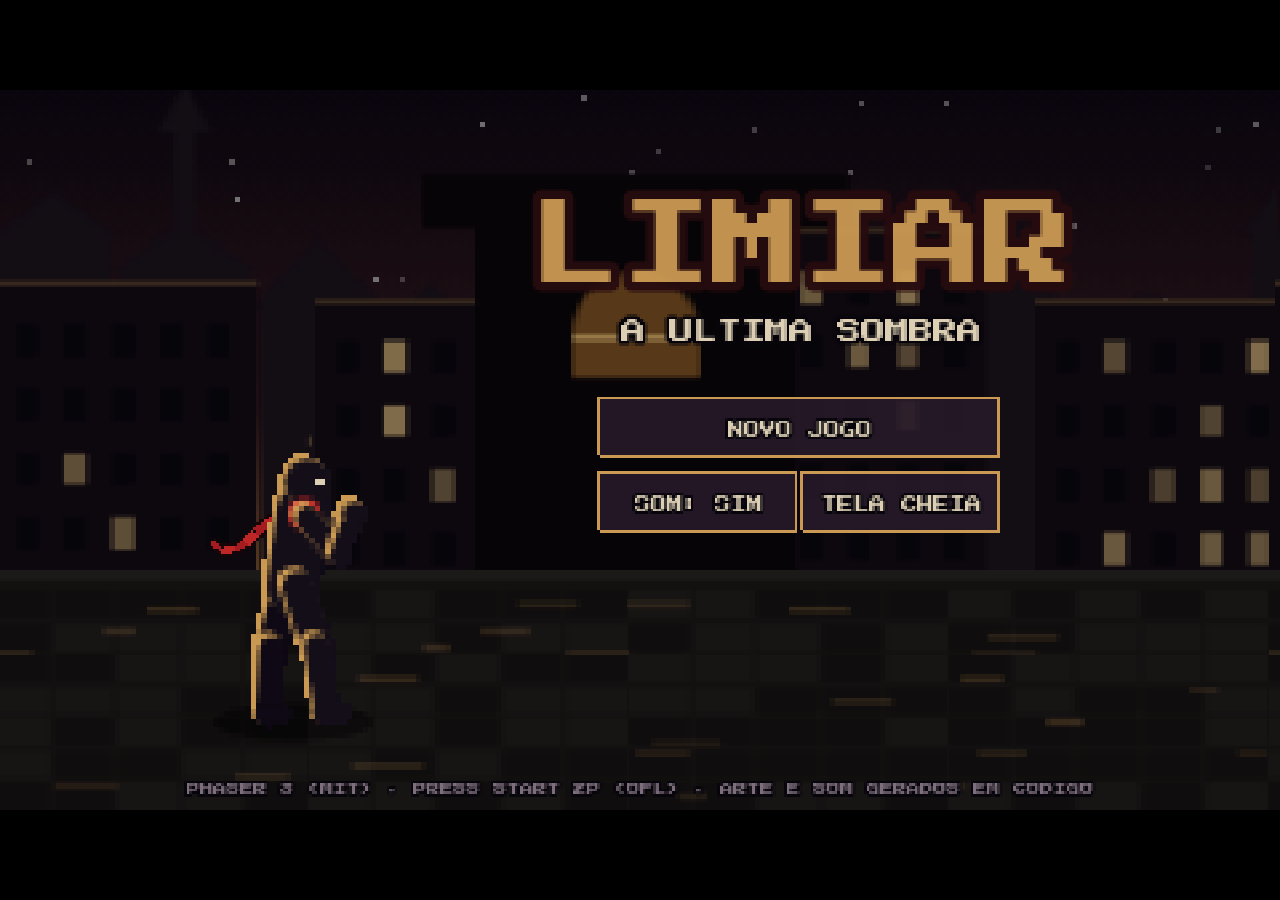
==== docs/limiar/index.html @ 684b3e64 "Turn the game into LIMIAR — A Última Sombra (Ato I vertical slice) Replaces Ring Riot with the LIMIA" ====
<!doctype html>
<html lang="pt-BR">
<head>
<meta charset="utf-8">
<meta name="viewport" content="width=device-width, initial-scale=1, maximum-scale=1, user-scalable=no, viewport-fit=cover">
<meta name="theme-color" content="#0a0818">
<meta name="apple-mobile-web-app-capable" content="yes">
<meta name="mobile-web-app-capable" content="yes">
<meta name="apple-mobile-web-app-status-bar-style" content="black-translucent">
<title>Limiar</title>
<link rel="manifest" href="manifest.webmanifest">
<link rel="icon" href="icon.svg" type="image/svg+xml">
<style>
  @font-face {
    font-family: "Press Start 2P";
    src: url("vendor/press-start-2p.woff2") format("woff2");
    font-display: block;
  }
  html, body {
    margin: 0; height: 100%; background: #000; overflow: hidden;
    touch-action: none; -webkit-user-select: none; user-select: none;
    -webkit-touch-callout: none; -webkit-tap-highlight-color: transparent;
  }
  #game { position: fixed; inset: 0; padding: env(safe-area-inset-top) env(safe-area-inset-right) env(safe-area-inset-bottom) env(safe-area-inset-left); }
  canvas { image-rendering: pixelated; image-rendering: crisp-edges; }
  #rotate {
    display: none; position: fixed; inset: 0; z-index: 10; background: #0a0818; color: #e0aa5c;
    font: 12px/2 "Press Start 2P", monospace; text-align: center; align-items: center; justify-content: center;
    padding: 24px; box-sizing: border-box;
  }
  #rotate span { display: block; font-size: 40px; color: #fff; animation: turn 1.6s ease-in-out infinite; }
  @keyframes turn { 0%, 30% { transform: rotate(0); } 60%, 100% { transform: rotate(90deg); } }
  @media (orientation: portrait) and (pointer: coarse) { #rotate { display: flex; } }
</style>
</head>
<body>
<div id="game"></div>
<div id="rotate"><div><span>&#x1F4F1;</span>GIRE O APARELHO<br>PARA JOGAR</div></div>
<script src="vendor/phaser.min.js"></script>
<script src="js/levels.js"></script>
<script src="js/audio.js"></script>
<script src="js/controls.js"></script>
<script src="js/art.js"></script>
<script src="js/combat.js"></script>
<script src="js/stages.js"></script>
<script src="js/scenes.js"></script>
</body>
</html>
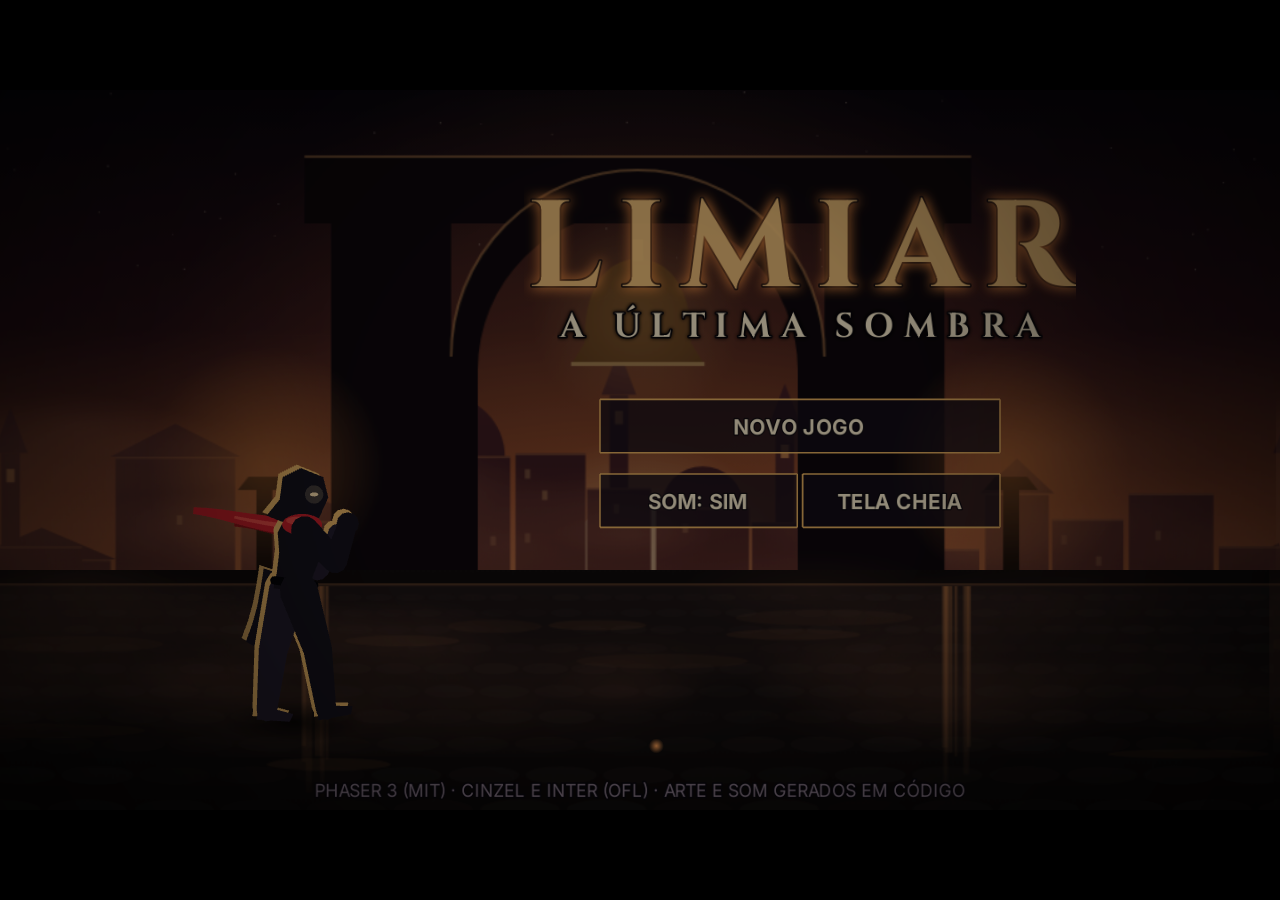
==== commit a06c2cfa: "LIMIAR: visual overhaul — vector rigs, cinematic scenery, new type Replace the chunky pixel sprites " ====
--- a/docs/limiar/index.html
+++ b/docs/limiar/index.html
@@ -11,21 +11,19 @@
 <link rel="manifest" href="manifest.webmanifest">
 <link rel="icon" href="icon.svg" type="image/svg+xml">
 <style>
-  @font-face {
-    font-family: "Press Start 2P";
-    src: url("vendor/press-start-2p.woff2") format("woff2");
-    font-display: block;
-  }
+  @font-face { font-family: "Cinzel"; src: url("vendor/cinzel-700.woff2") format("woff2"); font-weight: 700; font-display: block; }
+  @font-face { font-family: "Inter"; src: url("vendor/inter-400.woff2") format("woff2"); font-weight: 400; font-display: block; }
+  @font-face { font-family: "Inter"; src: url("vendor/inter-700.woff2") format("woff2"); font-weight: 700; font-display: block; }
   html, body {
     margin: 0; height: 100%; background: #000; overflow: hidden;
     touch-action: none; -webkit-user-select: none; user-select: none;
     -webkit-touch-callout: none; -webkit-tap-highlight-color: transparent;
   }
   #game { position: fixed; inset: 0; padding: env(safe-area-inset-top) env(safe-area-inset-right) env(safe-area-inset-bottom) env(safe-area-inset-left); }
-  canvas { image-rendering: pixelated; image-rendering: crisp-edges; }
+  
   #rotate {
     display: none; position: fixed; inset: 0; z-index: 10; background: #0a0818; color: #e0aa5c;
-    font: 12px/2 "Press Start 2P", monospace; text-align: center; align-items: center; justify-content: center;
+    font: 600 16px/1.8 Cinzel, Georgia, serif; letter-spacing: 2px; text-align: center; align-items: center; justify-content: center;
     padding: 24px; box-sizing: border-box;
   }
   #rotate span { display: block; font-size: 40px; color: #fff; animation: turn 1.6s ease-in-out infinite; }
@@ -40,6 +38,7 @@
 <script src="js/levels.js"></script>
 <script src="js/audio.js"></script>
 <script src="js/controls.js"></script>
+<script src="js/rig.js"></script>
 <script src="js/art.js"></script>
 <script src="js/combat.js"></script>
 <script src="js/stages.js"></script>
